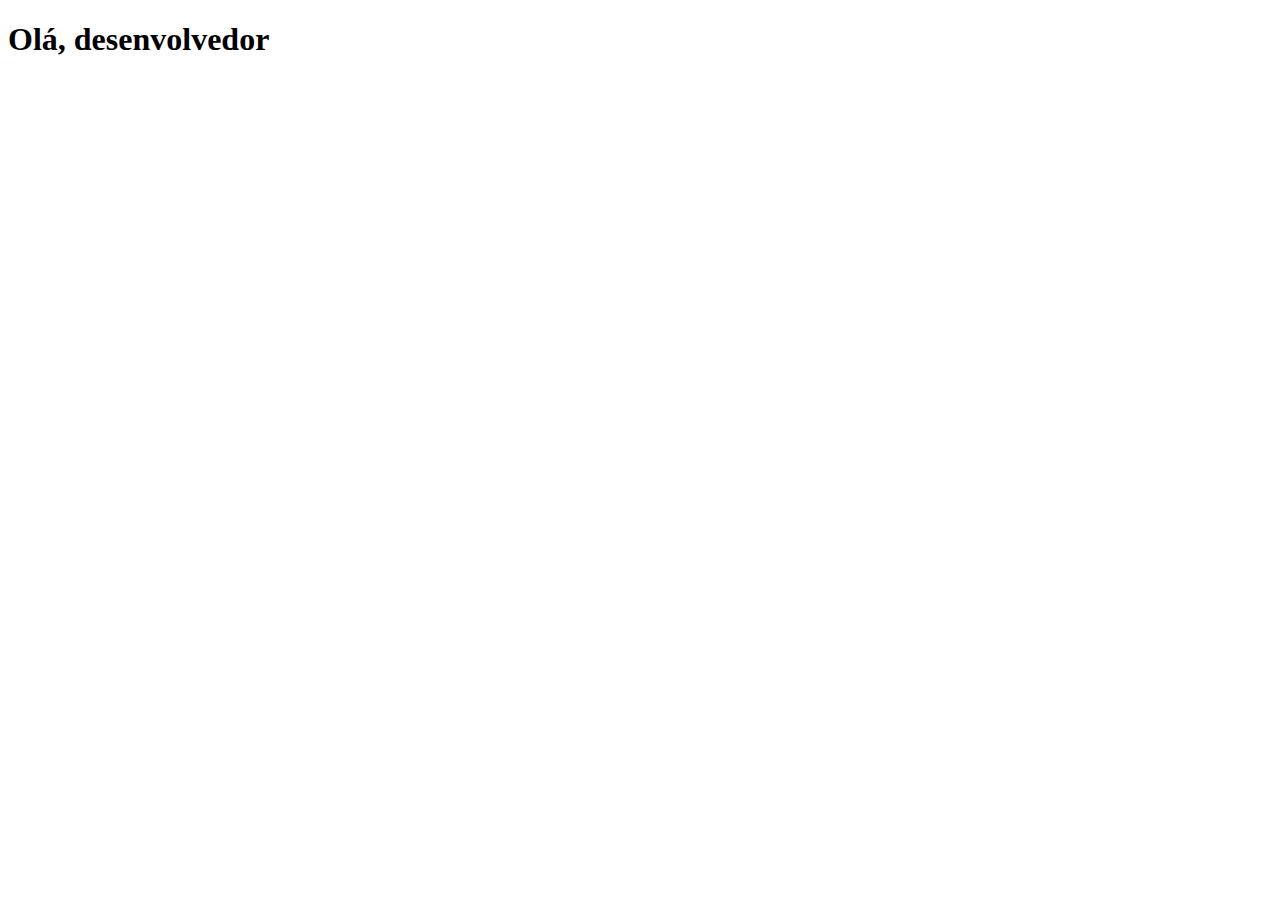
==== index.html @ 943d2af5 "Criei index.html" ====
<!DOCTYPE html>
    <meta lang="pt-br">
    <head>
        <meta charset="UTF-8">
        <meta name="viewport" content="width:device-width,initial-scale=1.0">
        <title>Redes Sociais</title>
    </head>
    <body>
        <h1>Olá, desenvolvedor</h1>
    </body>
</html>
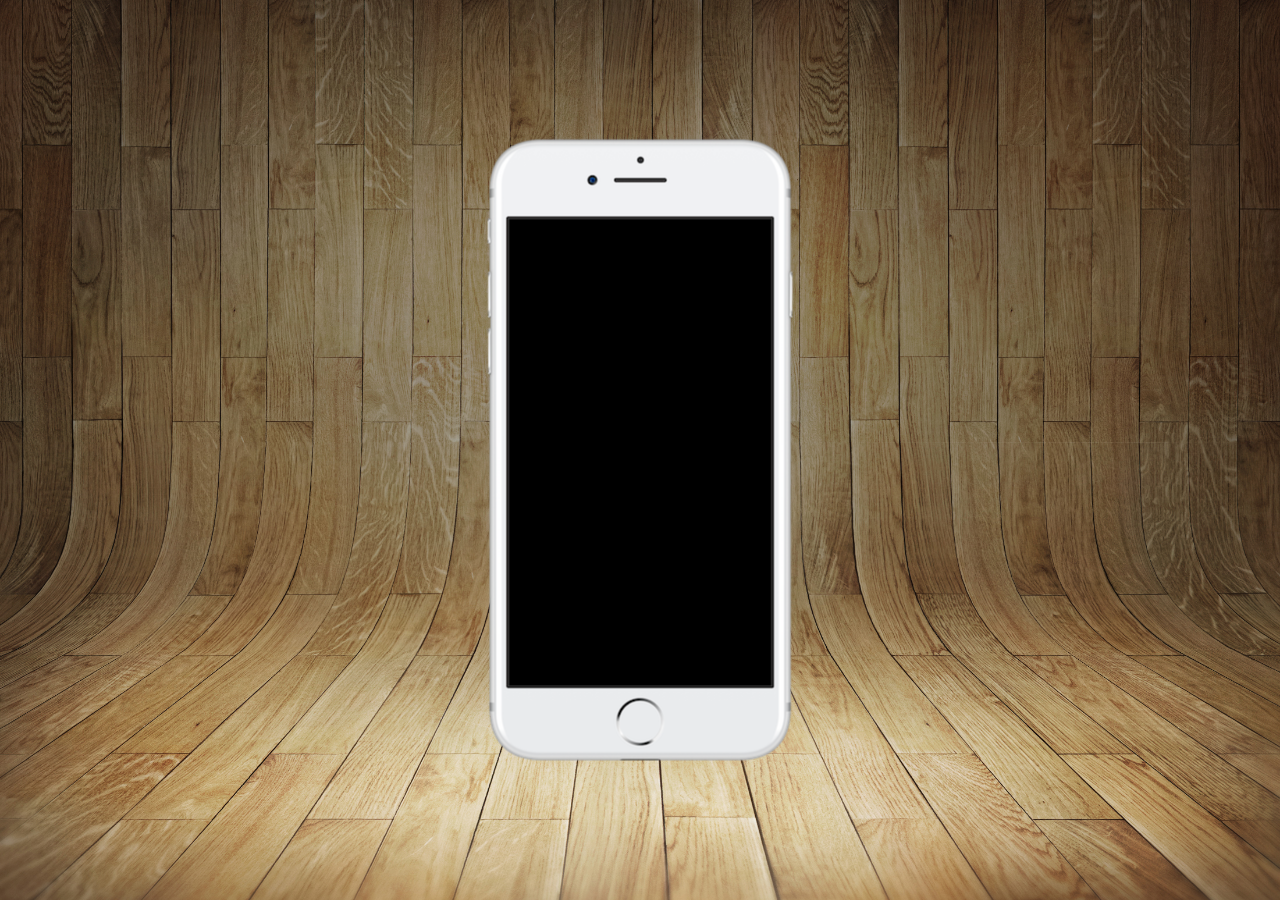
==== commit be1f99be: "criei e estilizei a section celular" ====
--- a/index.html
+++ b/index.html
@@ -3,9 +3,19 @@
     <head>
         <meta charset="UTF-8">
         <meta name="viewport" content="width:device-width,initial-scale=1.0">
+        <link rel="shortcut icon" href="favicon.ico" type="image/x-icon">
+        <link rel="stylesheet" href="estilos/style.css">
         <title>Redes Sociais</title>
+
     </head>
     <body>
-        <h1>Olá, desenvolvedor</h1>
+        <main>
+            <section id="celular">
+                
+            </section>
+            <section id="redes-sociais">
+
+            </section>
+        </main>
     </body>
 </html>--- a/estilos/style.css
+++ b/estilos/style.css
@@ -0,0 +1,37 @@
+@charset "UTF-8";
+
+*{
+    margin: 0;
+    padding: 0;
+    box-sizing: border-box;
+    font-family: Arial, Helvetica, sans-serif;
+}
+
+html, body{
+    height: 100vh;
+    width: 100vw;
+    background-color: black;
+    background-image: url(../imagens/fundo-madeira.jpg);
+    background-repeat: no-repeat;
+    background-size: cover;
+    background-attachment: fixed;
+    background-position: top center;
+}
+
+main{
+    height: 100vh;
+    position: relative;
+}
+
+section#celular{
+    height: 627px;
+    width: 311px;
+    position: absolute;
+    top: 50%;
+    left: 50%;
+    transform: translate(-50%, -50%);
+    background-image: url(../imagens/frame-iphone.png);
+    background-repeat: no-repeat;
+
+
+}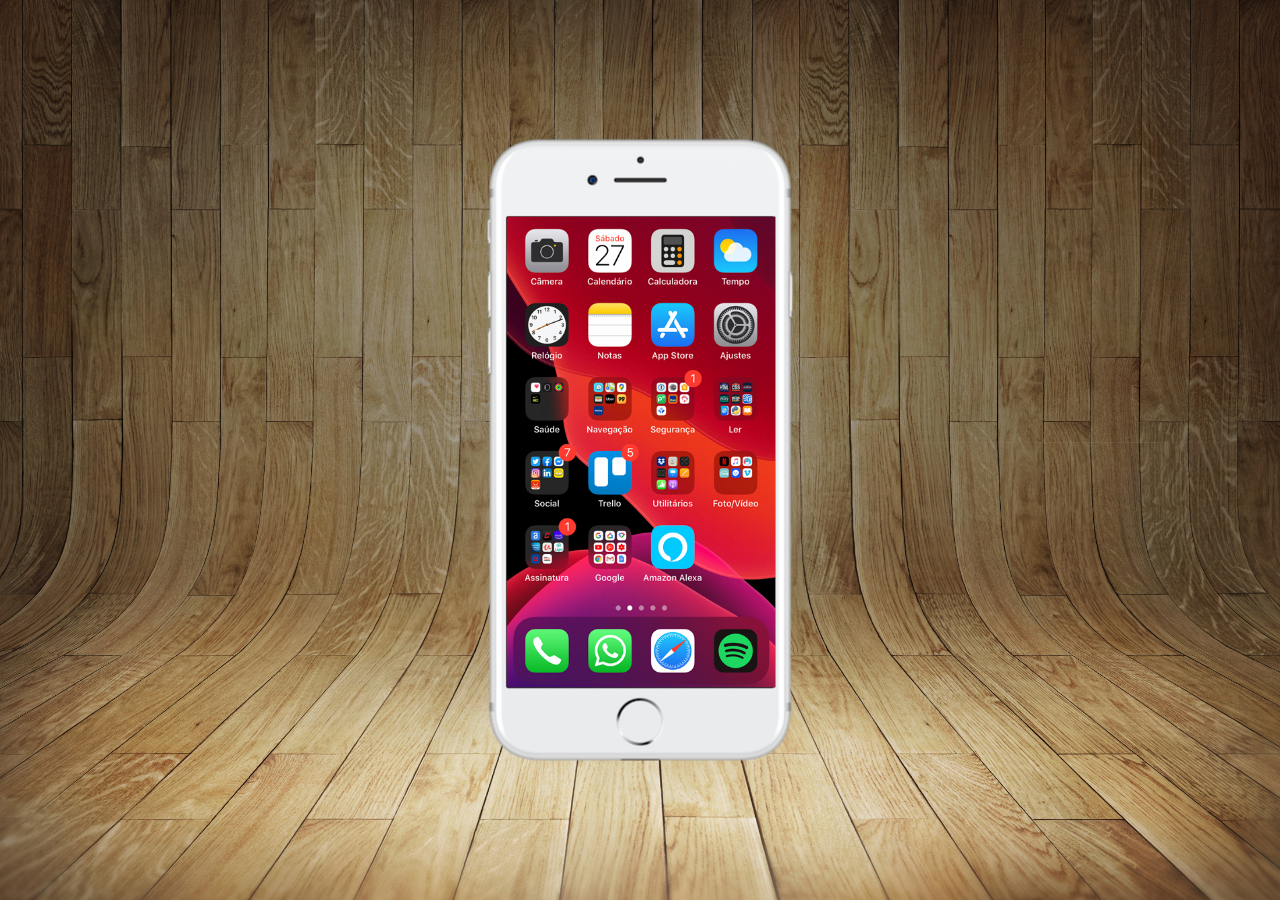
==== commit aa186c46: "Criei a tela home com iframe" ====
--- a/index.html
+++ b/index.html
@@ -6,12 +6,11 @@
         <link rel="shortcut icon" href="favicon.ico" type="image/x-icon">
         <link rel="stylesheet" href="estilos/style.css">
         <title>Redes Sociais</title>
-
     </head>
     <body>
         <main>
             <section id="celular">
-                
+                <iframe src="home.html" frameborder="0" name="tela" id="tela"></iframe>
             </section>
             <section id="redes-sociais">
 
--- a/estilos/style.css
+++ b/estilos/style.css
@@ -32,6 +32,12 @@
     transform: translate(-50%, -50%);
     background-image: url(../imagens/frame-iphone.png);
     background-repeat: no-repeat;
+}
 
-
+iframe#tela{
+    position: relative;
+    top: 80px;
+    left: 22px;
+    width: 269px;
+    height: 471px;
 }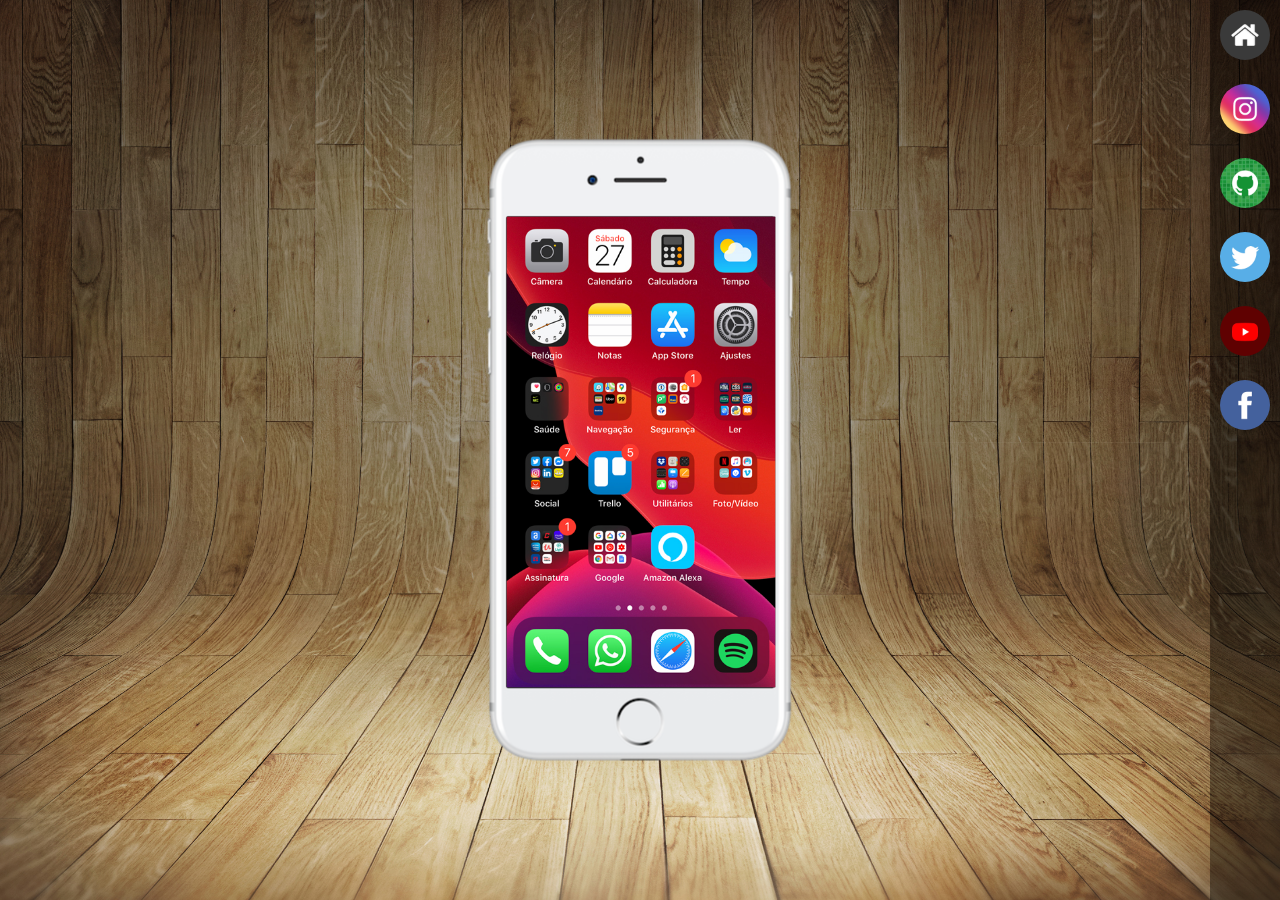
==== commit 88b3a5b8: "Criei o menu lateral" ====
--- a/index.html
+++ b/index.html
@@ -10,10 +10,17 @@
     <body>
         <main>
             <section id="celular">
-                <iframe src="home.html" frameborder="0" name="tela" id="tela"></iframe>
+                <iframe src="home.html" frameborder="0" name="tela" id="tela">
+                    Seu navegador não é compativel com isso
+                </iframe>
             </section>
             <section id="redes-sociais">
-
+                <a href=""><img src="imagens/logo-home.jpg" alt=""></a>
+                <a href=""><img src="imagens/logo-instagram.jpg" alt=""></a>
+                <a href=""><img src="imagens/logo-github.jpg" alt=""></a>
+                <a href=""><img src="imagens/logo-twitter.jpg" alt=""></a>
+                <a href=""><img src="imagens/logo-youtube.jpg" alt=""></a>
+                <a href=""><img src="imagens/logo-facebook.jpg" alt=""></a>
             </section>
         </main>
     </body>
--- a/estilos/style.css
+++ b/estilos/style.css
@@ -40,4 +40,29 @@
     left: 22px;
     width: 269px;
     height: 471px;
-}+}
+
+section#redes-sociais{
+    background-color: rgba(0, 0, 0, 0.397);
+    height: 100vh;
+    position: absolute;
+    right: 0px;
+    top: 0px;
+    display: flex;
+    flex-direction: column;
+
+}
+
+section#redes-sociais img{
+    width: 50px;
+    margin: 10px;
+    border-radius: 50%;
+}
+
+section#redes-sociais img:hover{
+    border: 3px solid rgba(255, 255, 255, 0.808);
+    box-sizing: border-box;
+    /*transform: translate(-3px, -3px);
+    transition: transform 10s;*/
+    transition: border 0.08s;    
+}
